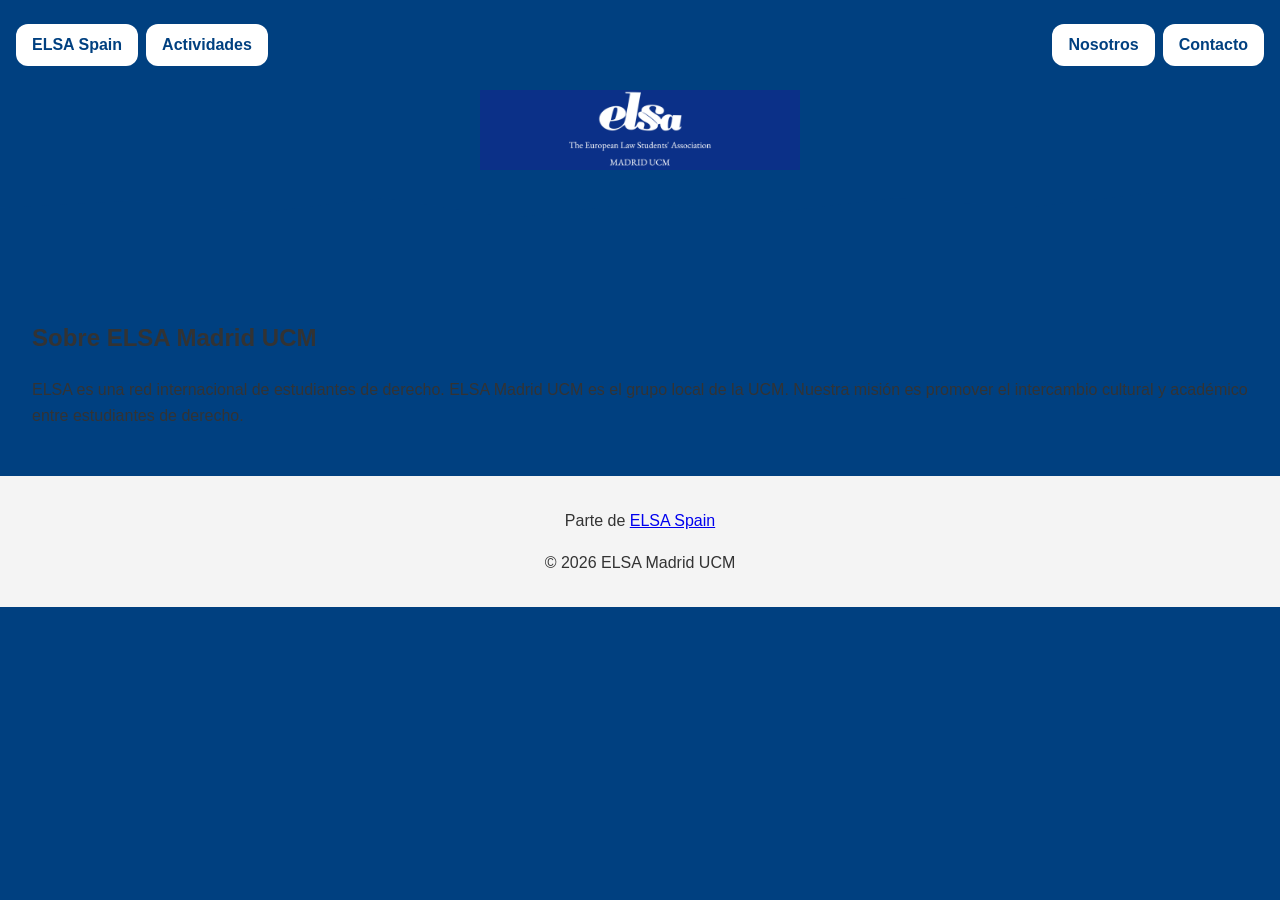
==== about.html @ 3b9e15f2 "primera vista piloto" ====
<!DOCTYPE html>
<html lang="es">
<head>
    <meta charset="UTF-8">
    <meta name="viewport" content="width=device-width, initial-scale=1.0">
    <title>Quiénes somos - ELSA Madrid UCM</title>
    <link rel="stylesheet" href="assets/css/style.css">
</head>
<body>
    <header>
        <div class="top-bar">
            <div class="left-links">
                <a href="https://elsaspain.org" target="_blank" rel="noopener">ELSA Spain</a>
                <a href="events.html">Actividades</a>
            </div>
            <div class="right-links">
                <a href="about.html">Nosotros</a>
                <a href="contact.html">Contacto</a>
            </div>
        </div>
        <div class="main-header">
            <a href="index.html"><img class="logo" src="assets/images/elsa-blue.png" alt="ELSA logo"></a>
        </div>
        <nav>
            <ul>
                <li><a href="index.html">Inicio</a></li>
                <li><a href="about.html">Quiénes somos</a></li>
                <li><a href="events.html">Eventos</a></li>
                <li><a href="blog.html">Noticias</a></li>
                <li><a href="board.html">Junta local</a></li>
                <li><a href="contact.html">Contacto</a></li>
            </ul>
        </nav>
    </header>
    <main>
        <h2>Sobre ELSA Madrid UCM</h2>
        <p>ELSA es una red internacional de estudiantes de derecho. ELSA Madrid UCM es el grupo local de la UCM. Nuestra misión es promover el intercambio cultural y académico entre estudiantes de derecho.</p>
    </main>
    <script src="assets/js/main.js"></script>
    <footer style="text-align:center;padding:1rem;background:#f4f4f4;">
        <p>Parte de <a href="https://elsaspain.org" target="_blank" rel="noopener">ELSA Spain</a></p>
        <p>&copy; 2026 ELSA Madrid UCM</p>
    </footer>
</body>
</html>
---- assets/css/style.css ----
/* Color variables */
:root {
    --elsa-blue: #004080;
    --elsa-orange: #ffa500;
    --elsa-white: #ffffff;
    --text-color: #333;
}

/* Global styles */
body {
    font-family: Arial, sans-serif;
    margin: 0;
    padding: 0;
    line-height: 1.6;
    color: var(--text-color);
    background: var(--elsa-blue);
}

/* top bar links */
.top-bar {
    display: flex;
    justify-content: space-between;
    align-items: center;
    padding: 0.5rem 1rem;
}
.top-bar .left-links, .top-bar .right-links {
    display: flex;
    gap: 0.5rem;
}
.top-bar a {
    background: var(--elsa-white);
    color: var(--elsa-blue);
    padding: 0.5rem 1rem;
    border-radius: 12px;
    text-decoration: none;
    font-weight: bold;
    transition: background 0.3s;
}
.top-bar a:hover {
    background: var(--elsa-orange);
    color: var(--elsa-white);
}

/* header adjustments for logo centered */
header {
    background: var(--elsa-blue);
    color: var(--elsa-white);
    padding: 0;
    position: relative;
    z-index: 10;
}
header .main-header {
    display: flex;
    justify-content: center;
    align-items: center;
    padding: 1rem 0;
}
header .main-header img.logo {
    max-height: 80px;
    cursor: pointer;
}

nav ul {
    display: flex;
    list-style: none;
    justify-content: center;
    padding: 0;
    flex-wrap: wrap;
}
header {
    background: var(--elsa-blue);
    color: var(--elsa-white);
    padding: 1rem 0;
    position: relative;
    z-index: 10;
}
header h1 {
    margin: 0;
    text-align: center;
}
nav ul {
    display: flex;
    list-style: none;
    justify-content: center;
    padding: 0;
    flex-wrap: wrap;
}
nav li {
    margin: 0 1rem;
}
nav a {
    color: var(--elsa-white);
    text-decoration: none;
    transition: color 0.3s;
}
nav a:hover {
    color: var(--elsa-orange);
}

/* wave effect under header */
header::after {
    content: '';
    display: block;
    position: absolute;
    bottom: -1px;
    left: 0;
    width: 100%;
    height: 100px;
    background: var(--elsa-blue);
    clip-path: polygon(0 40%, 10% 33%, 20% 45%, 30% 30%, 40% 50%, 50% 35%, 60% 45%, 70% 30%, 80% 40%, 90% 25%, 100% 45%, 100% 100%, 0% 100%);
}

main {
    padding: 2rem;
    animation: fadeIn 0.8s ease-in;
}

@keyframes fadeIn {
    from { opacity: 0; transform: translateY(10px); }
    to { opacity: 1; transform: translateY(0); }
}

form {
    display: flex;
    flex-direction: column;
    max-width: 400px;
    margin: 0 auto;
}
form label {
    margin-top: 0.5rem;
}
form input, form textarea {
    padding: 0.5rem;
    margin-top: 0.25rem;
    border: 1px solid #ccc;
    border-radius: 4px;
}
button {
    margin-top: 1rem;
    padding: 0.75rem;
    background: var(--elsa-blue);
    color: var(--elsa-white);
    border: none;
    cursor: pointer;
    border-radius: 4px;
    transition: background 0.3s;
}
button:hover {
    background: var(--elsa-orange);
}

/* responsive tweaks */
@media (max-width: 600px) {
    nav ul {
        flex-direction: column;
    }
    nav li {
        margin: 0.5rem 0;
    }
}

/* hero section */
.hero {
    text-align:center;
    padding:4rem 2rem;
    background:var(--elsa-blue);
    color:var(--elsa-white);
}
.hero h2, .hero p {
    color: var(--elsa-white);
}
.hero a {
    display:inline-block;
    margin-top:1rem;
    padding:0.75rem 1.5rem;
    background:var(--elsa-orange);
    color:var(--elsa-white);
    text-decoration:none;
    border-radius:4px;
    transition: background 0.3s;
}
.hero a:hover { background: var(--elsa-white); color: var(--elsa-blue); }.hero a {
    display:inline-block;
    margin-top:1rem;
    padding:0.75rem 1.5rem;
    background:var(--elsa-orange);
    color:var(--elsa-white);
    text-decoration:none;
    border-radius:4px;
    transition: background 0.3s;
}
.hero a:hover { background: var(--elsa-white); color: var(--elsa-blue); }

.overview {
    padding:2rem;
    max-width:800px;
    margin:0 auto;
}

/* event and post cards */
.events-container, .posts-container {
    display: grid;
    grid-template-columns: repeat(auto-fit,minmax(250px,1fr));
    gap: 1rem;
}
.event-card, .post-card {
    border: 1px solid #ddd;
    border-radius: 6px;
    padding: 1rem;
    background:#fff;
    transition: transform 0.3s, box-shadow 0.3s;
}
.event-card:hover, .post-card:hover {
    transform: translateY(-4px);
    box-shadow: 0 4px 12px rgba(0,0,0,0.1);
}
.event-card h4, .post-card h4 {
    margin-top: 0;
}
.event-card small, .post-card small {
    color: #666;
}
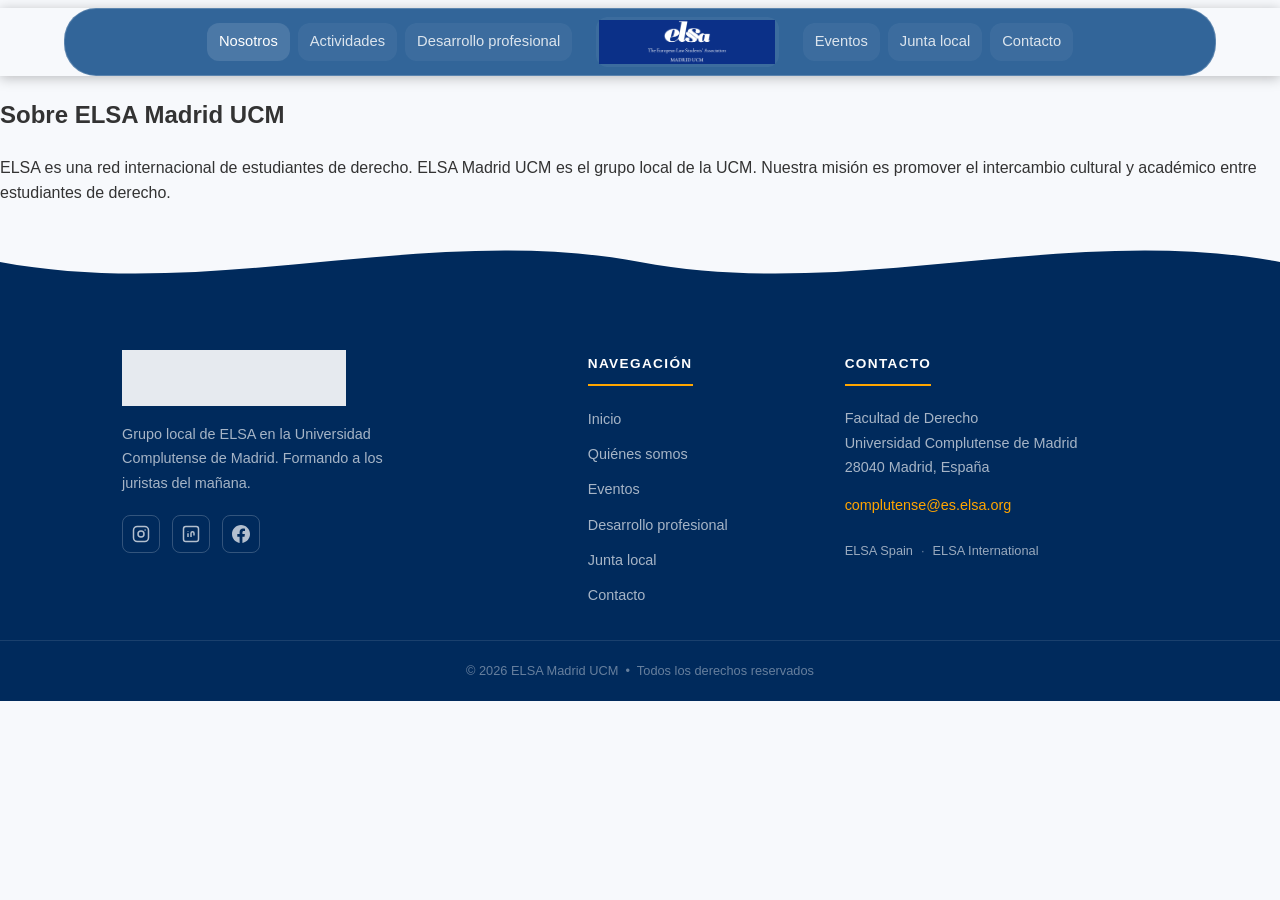
==== commit 62b5aebc: "cambios" ====
--- a/about.html
+++ b/about.html
@@ -7,39 +7,77 @@
     <link rel="stylesheet" href="assets/css/style.css">
 </head>
 <body>
-    <header>
-        <div class="top-bar">
-            <div class="left-links">
-                <a href="https://elsaspain.org" target="_blank" rel="noopener">ELSA Spain</a>
-                <a href="events.html">Actividades</a>
-            </div>
-            <div class="right-links">
-                <a href="about.html">Nosotros</a>
-                <a href="contact.html">Contacto</a>
-            </div>
+    <header class="navbar" id="navbar">
+        <div class="navbar-inner">
+            <nav class="navbar-nav" id="navbar-nav">
+                <a href="about.html" class="nav-link">Nosotros</a>
+                <a href="events.html" class="nav-link">Actividades</a>
+                <a href="blog.html" class="nav-link">Desarrollo profesional</a>
+                <a href="index.html" class="nav-logo"><img src="assets/images/elsa-blue.png" alt="ELSA logo"></a>
+                <a href="events.html" class="nav-link">Eventos</a>
+                <a href="board.html" class="nav-link">Junta local</a>
+                <a href="contact.html" class="nav-link">Contacto</a>
+            </nav>
+            <button class="navbar-burger" id="navbar-burger" aria-label="Abrir menú" aria-expanded="false">
+                <span></span><span></span><span></span>
+            </button>
         </div>
-        <div class="main-header">
-            <a href="index.html"><img class="logo" src="assets/images/elsa-blue.png" alt="ELSA logo"></a>
-        </div>
-        <nav>
-            <ul>
-                <li><a href="index.html">Inicio</a></li>
-                <li><a href="about.html">Quiénes somos</a></li>
-                <li><a href="events.html">Eventos</a></li>
-                <li><a href="blog.html">Noticias</a></li>
-                <li><a href="board.html">Junta local</a></li>
-                <li><a href="contact.html">Contacto</a></li>
-            </ul>
-        </nav>
     </header>
     <main>
         <h2>Sobre ELSA Madrid UCM</h2>
         <p>ELSA es una red internacional de estudiantes de derecho. ELSA Madrid UCM es el grupo local de la UCM. Nuestra misión es promover el intercambio cultural y académico entre estudiantes de derecho.</p>
     </main>
     <script src="assets/js/main.js"></script>
-    <footer style="text-align:center;padding:1rem;background:#f4f4f4;">
-        <p>Parte de <a href="https://elsaspain.org" target="_blank" rel="noopener">ELSA Spain</a></p>
-        <p>&copy; 2026 ELSA Madrid UCM</p>
+    <!-- FOOTER -->
+    <footer class="site-footer">
+        <div class="footer-wave">
+            <svg viewBox="0 0 1440 80" preserveAspectRatio="none" xmlns="http://www.w3.org/2000/svg">
+                <path d="M0,40 C240,80 480,0 720,40 C960,80 1200,0 1440,40 L1440,80 L0,80 Z" fill="#002a5c"/>
+            </svg>
+        </div>
+        <div class="footer-inner">
+            <div class="footer-brand">
+                <img src="assets/images/elsa-blue.png" alt="ELSA Madrid UCM" class="footer-logo">
+                <p>Grupo local de ELSA en la Universidad Complutense de Madrid. Formando a los juristas del mañana.</p>
+                <div class="footer-social">
+                    <a href="https://www.instagram.com/elsamadriducm/?hl=es" aria-label="Instagram" class="social-link" target="_blank" rel="noopener">
+                        <svg viewBox="0 0 24 24" fill="none" stroke="currentColor" stroke-width="2"><rect x="2" y="2" width="20" height="20" rx="5"/><circle cx="12" cy="12" r="4"/><circle cx="17.5" cy="6.5" r="1" fill="currentColor" stroke="none"/></svg>
+                    </a>
+                    <a href="https://www.linkedin.com/company/elsa-complutense/?originalSubdomain=es" aria-label="LinkedIn" class="social-link" target="_blank" rel="noopener">
+                        <svg viewBox="0 0 24 24" fill="none" stroke="currentColor" stroke-width="2"><rect x="2" y="2" width="20" height="20" rx="3"/><line x1="8" y1="11" x2="8" y2="16"/><line x1="8" y1="8" x2="8" y2="8.5"/><path d="M12 11v5M12 11c0-1.5 1-2 2-2s2 .5 2 2v3"/></svg>
+                    </a>
+                    <a href="https://www.facebook.com/DerechoUCM" aria-label="Facebook" class="social-link" target="_blank" rel="noopener">
+                        <svg viewBox="0 0 24 24" fill="currentColor" stroke="none"><path d="M24 12.073c0-6.627-5.373-12-12-12s-12 5.373-12 12c0 5.99 4.388 10.954 10.125 11.854v-8.385H7.078v-3.47h3.047V9.43c0-3.007 1.792-4.669 4.533-4.669 1.312 0 2.686.235 2.686.235v2.953H15.83c-1.491 0-1.956.925-1.956 1.874v2.25h3.328l-.532 3.47h-2.796v8.385C19.612 23.027 24 18.062 24 12.073z"/></svg>
+                    </a>
+                </div>
+            </div>
+            <div class="footer-nav">
+                <h4>Navegación</h4>
+                <ul>
+                    <li><a href="index.html">Inicio</a></li>
+                    <li><a href="about.html">Quiénes somos</a></li>
+                    <li><a href="events.html">Eventos</a></li>
+                    <li><a href="blog.html">Desarrollo profesional</a></li>
+                    <li><a href="board.html">Junta local</a></li>
+                    <li><a href="contact.html">Contacto</a></li>
+                </ul>
+            </div>
+            <div class="footer-contact">
+                <h4>Contacto</h4>
+                <address>
+                    <p>Facultad de Derecho<br>Universidad Complutense de Madrid<br>28040 Madrid, España</p>
+                </address>
+                <a href="mailto:complutense@es.elsa.org" class="footer-email">complutense@es.elsa.org</a>
+                <div class="footer-orgs">
+                    <a href="https://elsaspain.org" target="_blank" rel="noopener" class="footer-org-link">ELSA Spain</a>
+                    <span>·</span>
+                    <a href="https://elsa.org" target="_blank" rel="noopener" class="footer-org-link">ELSA International</a>
+                </div>
+            </div>
+        </div>
+        <div class="footer-bottom">
+            <p>&copy; 2026 ELSA Madrid UCM &nbsp;&bull;&nbsp; Todos los derechos reservados</p>
+        </div>
     </footer>
 </body>
 </html>
--- a/assets/css/style.css
+++ b/assets/css/style.css
@@ -13,105 +13,304 @@
     padding: 0;
     line-height: 1.6;
     color: var(--text-color);
-    background: var(--elsa-blue);
-}
-
-/* top bar links */
-.top-bar {
-    display: flex;
-    justify-content: space-between;
+    background: #f7f9fc;
+    overflow-x: hidden;
+    box-sizing: border-box;
+}
+
+* {
+    box-sizing: border-box;
+}
+
+img {
+    max-width: 100%;
+    height: auto;
+    display: block;
+}
+
+/* =============================================
+   NAVBAR
+   ============================================= */
+.navbar {
+    /* make the bar itself invisible so the menu looks embedded in the page */
+    background: transparent;
+    position: sticky;
+    top: 0;
+    z-index: 200;
+    box-shadow: 0 2px 12px rgba(0,0,0,0.25);
+    transition: transform 0.3s ease;
+}
+.navbar.hide {
+    transform: translateY(-100%);
+}
+.navbar-inner {
+    display: flex;
     align-items: center;
-    padding: 0.5rem 1rem;
-}
-.top-bar .left-links, .top-bar .right-links {
-    display: flex;
+    max-width: 90%;
+    margin: 0.5rem auto;
+    padding: 0.5rem 1.5rem;
+    height: auto;
+    min-height: 68px;
+    gap: 1rem;
+    flex-wrap: wrap;
+    justify-content: center;
+    /* use a slightly lighter blue rectangle to stand out against the page */
+    background: rgba(0,64,128,0.8);
+    backdrop-filter: blur(6px);
+    border-radius: 32px;
+    border: 1px solid rgba(255,255,255,0.2);
+}
+
+/* Logo inside navigation */
+.nav-logo {
+    flex-shrink: 0;
+    display: flex;
+    align-items: center;
+    text-decoration: none;
+    padding: 0.2rem;
+    margin: 0 1rem;
+    background: rgba(255,255,255,0.05);
+    border-radius: 12px;
+}
+.nav-logo img {
+    height: 44px;
+    display: block;
+}
+
+/* legacy selector preserved but no longer used */
+.navbar-logo {
+    display: none;
+}
+
+/* Nav links */
+.navbar-nav {
+    display: flex;
+    align-items: center;
     gap: 0.5rem;
-}
-.top-bar a {
-    background: var(--elsa-white);
-    color: var(--elsa-blue);
-    padding: 0.5rem 1rem;
+    /* center all items together; logo will sit in the middle by virtue of sequence */
+    justify-content: center;
+    order: 1;
+}
+
+/* default pill background so map rectangles are visible even when inactive */
+.nav-link {
+    background: rgba(255,255,255,0.05);
+}
+.nav-link {
+    color: rgba(255,255,255,0.82);
+    text-decoration: none;
+    font-size: 0.92rem;
+    font-weight: 500;
+    padding: 0.45rem 0.75rem;
     border-radius: 12px;
-    text-decoration: none;
-    font-weight: bold;
-    transition: background 0.3s;
-}
-.top-bar a:hover {
+    transition: background 0.2s, color 0.2s;
+    white-space: nowrap;
+}
+.nav-link:hover,
+.nav-link.active {
+    background: rgba(255,255,255,0.12);
+    color: var(--elsa-white);
+}
+.nav-link.nav-external {
+    color: rgba(255,165,0,0.9);
+    font-size: 0.85rem;
+}
+.nav-link.nav-external:hover {
+    color: var(--elsa-orange);
+    background: rgba(255,165,0,0.1);
+}
+
+/* CTA button */
+.navbar-cta {
+    flex-shrink: 0;
+    display: inline-block;
+    padding: 0.5rem 1.2rem;
     background: var(--elsa-orange);
     color: var(--elsa-white);
-}
-
-/* header adjustments for logo centered */
-header {
-    background: var(--elsa-blue);
-    color: var(--elsa-white);
+    text-decoration: none;
+    border-radius: 8px;
+    font-weight: 700;
+    font-size: 0.9rem;
+    margin-left: 0.75rem;
+    transition: background 0.2s, transform 0.2s;
+    white-space: nowrap;
+    order: 2;
+}
+.navbar-cta:hover {
+    background: #e69500;
+    transform: translateY(-1px);
+}
+
+/* Hamburger button */
+.navbar-burger {
+    display: none;
+    flex-direction: column;
+    justify-content: center;
+    gap: 5px;
+    background: none;
+    border: none;
+    cursor: pointer;
+    padding: 0.4rem;
+    margin-left: auto;
+    border-radius: 6px;
+    transition: background 0.2s;
+}
+.navbar-burger:hover { background: rgba(255,255,255,0.1); }
+.navbar-burger span {
+    display: block;
+    width: 24px;
+    height: 2px;
+    background: var(--elsa-white);
+    border-radius: 2px;
+    transition: transform 0.3s, opacity 0.3s;
+}
+.navbar-burger.open span:nth-child(1) { transform: translateY(7px) rotate(45deg); }
+.navbar-burger.open span:nth-child(2) { opacity: 0; }
+.navbar-burger.open span:nth-child(3) { transform: translateY(-7px) rotate(-45deg); }
+
+/* Tablet and below (768px) */
+@media (max-width: 768px) {
+    .navbar-inner {
+        justify-content: center;
+        padding: 0.5rem 1rem;
+        min-height: auto;
+        gap: 0.75rem;
+    }
+    .navbar-logo img {
+        height: 40px;
+    }
+    .navbar-nav {
+        display: none !important;
+        flex-direction: column;
+        align-items: stretch;
+        gap: 0;
+        position: absolute;
+        top: 100%;
+        left: 0; right: 0;
+        background: #003370;
+        padding: 1rem;
+        box-shadow: 0 8px 20px rgba(0,0,0,0.3);
+        margin-left: 0;
+        width: 100%;
+        max-height: 70vh;
+        overflow-y: auto;
+    }
+    .navbar-nav.open {
+        display: flex !important;
+    }
+    .nav-link {
+        padding: 0.7rem 0.75rem;
+        font-size: 0.95rem;
+        border-bottom: 1px solid rgba(255,255,255,0.07);
+    }
+    .nav-link:last-child { border-bottom: none; }
+    .navbar-cta { 
+        display: none; 
+        order: 3;
+    }
+    .navbar-burger { 
+        display: flex;
+        order: 2;
+    }
+    .navbar { position: sticky; }
+}
+
+/* Small phones (600px and below) */
+@media (max-width: 600px) {
+    .navbar-inner {
+        padding: 0.5rem 0.75rem;
+        gap: 0.5rem;
+    }
+    .navbar-logo img {
+        height: 36px;
+    }
+    .navbar-burger {
+        padding: 0.4rem;
+    }
+    .hero {
+        padding: 2rem 1rem;
+        min-height: auto;
+    }
+    .hero-content {
+        padding: 0;
+    }
+    .hero-badge {
+        font-size: 0.75rem;
+        letter-spacing: 0.5px;
+    }
+    .hero-title-line {
+        font-size: clamp(0.95rem, 2.5vw, 1.3rem);
+    }
+    .hero-title-main {
+        font-size: clamp(1.8rem, 6vw, 3.5rem);
+        margin-bottom: 1rem;
+    }
+    .hero-subtitle {
+        font-size: 0.9rem;
+        margin: 1.5rem 0 2rem;
+        line-height: 1.5;
+    }
+    .hero-actions {
+        flex-direction: column;
+        gap: 0.75rem;
+    }
+    .btn-primary, .btn-outline {
+        width: 100%;
+        padding: 0.65rem 1rem;
+        font-size: 0.9rem;
+    }
+    h1, h2, h3, h4, h5, h6 {
+        margin: 0.5rem 0;
+        word-break: break-word;
+    }
+    p {
+        margin: 0.5rem 0;
+        word-break: break-word;
+    }
+}
+
+/* Extra small phones (440px and below) */
+@media (max-width: 440px) {
+    body {
+        font-size: 14px;
+    }
+    .navbar {
+        min-height: auto;
+    }
+    .navbar-inner {
+        padding: 0.4rem 0.5rem;
+        gap: 0.4rem;
+    }
+    .navbar-logo img {
+        height: 32px;
+    }
+    .navbar-burger {
+        width: 36px;
+        height: 36px;
+    }
+    .hero {
+        padding: 1.5rem 0.75rem;
+    }
+    .hero-badge {
+        font-size: 0.7rem;
+    }
+    .hero-title-line {
+        font-size: clamp(0.9rem, 2.2vw, 1.2rem);
+    }
+    .hero-title-main {
+        font-size: clamp(1.5rem, 5vw, 3rem);
+    }
+    .hero-subtitle {
+        font-size: 0.85rem;
+    }
+    .btn-primary, .btn-outline {
+        padding: 0.55rem 0.85rem;
+        font-size: 0.85rem;
+    }
+}
+
+main {
     padding: 0;
-    position: relative;
-    z-index: 10;
-}
-header .main-header {
-    display: flex;
-    justify-content: center;
-    align-items: center;
-    padding: 1rem 0;
-}
-header .main-header img.logo {
-    max-height: 80px;
-    cursor: pointer;
-}
-
-nav ul {
-    display: flex;
-    list-style: none;
-    justify-content: center;
-    padding: 0;
-    flex-wrap: wrap;
-}
-header {
-    background: var(--elsa-blue);
-    color: var(--elsa-white);
-    padding: 1rem 0;
-    position: relative;
-    z-index: 10;
-}
-header h1 {
-    margin: 0;
-    text-align: center;
-}
-nav ul {
-    display: flex;
-    list-style: none;
-    justify-content: center;
-    padding: 0;
-    flex-wrap: wrap;
-}
-nav li {
-    margin: 0 1rem;
-}
-nav a {
-    color: var(--elsa-white);
-    text-decoration: none;
-    transition: color 0.3s;
-}
-nav a:hover {
-    color: var(--elsa-orange);
-}
-
-/* wave effect under header */
-header::after {
-    content: '';
-    display: block;
-    position: absolute;
-    bottom: -1px;
-    left: 0;
-    width: 100%;
-    height: 100px;
-    background: var(--elsa-blue);
-    clip-path: polygon(0 40%, 10% 33%, 20% 45%, 30% 30%, 40% 50%, 50% 35%, 60% 45%, 70% 30%, 80% 40%, 90% 25%, 100% 45%, 100% 100%, 0% 100%);
-}
-
-main {
-    padding: 2rem;
     animation: fadeIn 0.8s ease-in;
 }
 
@@ -149,52 +348,324 @@
     background: var(--elsa-orange);
 }
 
-/* responsive tweaks */
-@media (max-width: 600px) {
-    nav ul {
-        flex-direction: column;
-    }
-    nav li {
-        margin: 0.5rem 0;
-    }
-}
-
-/* hero section */
+/* =============================================
+   HERO SECTION
+   ============================================= */
 .hero {
-    text-align:center;
-    padding:4rem 2rem;
-    background:var(--elsa-blue);
-    color:var(--elsa-white);
-}
-.hero h2, .hero p {
+    position: relative;
+    min-height: 100vh;
+    display: flex;
+    flex-direction: column;
+    align-items: center;
+    justify-content: center;
+    overflow: hidden;
+    background: linear-gradient(135deg, #001a3e 0%, #003370 40%, #004d99 70%, #003370 100%);
     color: var(--elsa-white);
-}
-.hero a {
-    display:inline-block;
-    margin-top:1rem;
-    padding:0.75rem 1.5rem;
-    background:var(--elsa-orange);
-    color:var(--elsa-white);
-    text-decoration:none;
-    border-radius:4px;
-    transition: background 0.3s;
-}
-.hero a:hover { background: var(--elsa-white); color: var(--elsa-blue); }.hero a {
-    display:inline-block;
-    margin-top:1rem;
-    padding:0.75rem 1.5rem;
-    background:var(--elsa-orange);
-    color:var(--elsa-white);
-    text-decoration:none;
-    border-radius:4px;
-    transition: background 0.3s;
-}
-.hero a:hover { background: var(--elsa-white); color: var(--elsa-blue); }
-
+    text-align: center;
+    padding: 6rem 2rem 8rem;
+}
+
+/* Floating decorative shapes */
+.hero-shapes {
+    position: absolute;
+    inset: 0;
+    pointer-events: none;
+    overflow: hidden;
+}
+.shape {
+    position: absolute;
+    border-radius: 50%;
+    opacity: 0.08;
+    animation: shapeDrift 12s ease-in-out infinite alternate;
+}
+.shape-1 {
+    width: 500px; height: 500px;
+    background: var(--elsa-orange);
+    top: -150px; right: -100px;
+    animation-duration: 14s;
+}
+.shape-2 {
+    width: 300px; height: 300px;
+    background: var(--elsa-white);
+    bottom: 50px; left: -80px;
+    animation-duration: 10s;
+    animation-delay: -3s;
+}
+.shape-3 {
+    width: 200px; height: 200px;
+    background: var(--elsa-orange);
+    top: 40%; left: 20%;
+    animation-duration: 16s;
+    animation-delay: -6s;
+    opacity: 0.05;
+}
+.shape-4 {
+    width: 150px; height: 150px;
+    background: var(--elsa-white);
+    bottom: 20%; right: 15%;
+    animation-duration: 11s;
+    animation-delay: -2s;
+    opacity: 0.06;
+    border-radius: 30% 70% 70% 30% / 30% 30% 70% 70%;
+}
+@keyframes shapeDrift {
+    from { transform: translate(0, 0) scale(1) rotate(0deg); }
+    to   { transform: translate(30px, 20px) scale(1.08) rotate(8deg); }
+}
+
+/* Hero content area */
+.hero-content {
+    position: relative;
+    z-index: 2;
+    max-width: 800px;
+}
+
+.hero-badge {
+    display: inline-block;
+    background: rgba(255,165,0,0.18);
+    border: 1px solid rgba(255,165,0,0.5);
+    color: var(--elsa-orange);
+    padding: 0.35rem 1.1rem;
+    border-radius: 999px;
+    font-size: 0.8rem;
+    font-weight: 700;
+    letter-spacing: 0.08em;
+    text-transform: uppercase;
+    margin-bottom: 1.5rem;
+    opacity: 0;
+    transform: translateY(-20px);
+    animation: heroFadeDown 0.8s ease forwards 0.2s;
+}
+
+.hero-title {
+    margin: 0 0 1.2rem;
+    line-height: 1.1;
+    display: flex;
+    flex-direction: column;
+    gap: 0.2rem;
+}
+.hero-title-line {
+    display: block;
+    font-size: clamp(1.2rem, 3vw, 1.6rem);
+    font-weight: 400;
+    color: rgba(255,255,255,0.75);
+    opacity: 0;
+    transform: translateY(30px);
+    animation: heroFadeUp 0.8s ease forwards 0.4s;
+}
+.hero-title-main {
+    display: block;
+    font-size: clamp(2.5rem, 7vw, 5rem);
+    font-weight: 900;
+    color: var(--elsa-white);
+    letter-spacing: -0.02em;
+    opacity: 0;
+    transform: translateY(30px);
+    animation: heroFadeUp 0.8s ease forwards 0.55s;
+}
+.hero-title-main em {
+    font-style: normal;
+    color: var(--elsa-orange);
+    position: relative;
+}
+.hero-title-main em::after {
+    content: '';
+    position: absolute;
+    left: 0; bottom: -4px;
+    width: 100%; height: 3px;
+    background: var(--elsa-orange);
+    border-radius: 2px;
+    transform: scaleX(0);
+    transform-origin: left;
+    animation: underlineGrow 0.6s ease forwards 1.3s;
+}
+@keyframes underlineGrow {
+    to { transform: scaleX(1); }
+}
+
+.hero-subtitle {
+    font-size: clamp(1rem, 2.5vw, 1.25rem);
+    color: rgba(255,255,255,0.82);
+    max-width: 600px;
+    margin: 0 auto 2rem;
+    line-height: 1.7;
+    opacity: 0;
+    transform: translateY(20px);
+    animation: heroFadeUp 0.8s ease forwards 0.75s;
+}
+
+/* Hero buttons */
+.hero-actions {
+    display: flex;
+    gap: 1rem;
+    justify-content: center;
+    flex-wrap: wrap;
+    opacity: 0;
+    transform: translateY(20px);
+    animation: heroFadeUp 0.8s ease forwards 0.95s;
+}
+.btn-primary {
+    display: inline-block;
+    padding: 0.85rem 2rem;
+    background: var(--elsa-orange);
+    color: var(--elsa-white);
+    text-decoration: none;
+    border-radius: 8px;
+    font-weight: 700;
+    font-size: 1rem;
+    transition: transform 0.2s, box-shadow 0.2s, background 0.2s;
+    box-shadow: 0 4px 20px rgba(255,165,0,0.35);
+}
+.btn-primary:hover {
+    background: #e69500;
+    transform: translateY(-3px);
+    box-shadow: 0 8px 30px rgba(255,165,0,0.5);
+}
+.btn-outline {
+    display: inline-block;
+    padding: 0.85rem 2rem;
+    background: transparent;
+    color: var(--elsa-white);
+    text-decoration: none;
+    border-radius: 8px;
+    font-weight: 700;
+    font-size: 1rem;
+    border: 2px solid rgba(255,255,255,0.5);
+    transition: transform 0.2s, border-color 0.2s, background 0.2s;
+}
+.btn-outline:hover {
+    border-color: var(--elsa-white);
+    background: rgba(255,255,255,0.1);
+    transform: translateY(-3px);
+}
+
+/* Scroll indicator */
+.hero-scroll-indicator {
+    position: absolute;
+    bottom: 2rem;
+    left: 50%;
+    transform: translateX(-50%);
+    display: flex;
+    flex-direction: column;
+    align-items: center;
+    gap: 0.4rem;
+    color: rgba(255,255,255,0.5);
+    font-size: 0.75rem;
+    letter-spacing: 0.1em;
+    text-transform: uppercase;
+    z-index: 2;
+    opacity: 0;
+    animation: heroFadeUp 1s ease forwards 1.5s;
+}
+.scroll-chevron {
+    animation: scrollBounce 1.5s ease-in-out infinite;
+}
+.scroll-chevron svg {
+    width: 22px; height: 22px;
+    stroke: rgba(255,255,255,0.5);
+}
+@keyframes scrollBounce {
+    0%, 100% { transform: translateY(0); }
+    50% { transform: translateY(6px); }
+}
+
+/* Hero keyframes */
+@keyframes heroFadeUp {
+    to { opacity: 1; transform: translateY(0); }
+}
+@keyframes heroFadeDown {
+    to { opacity: 1; transform: translateY(0); }
+}
+
+/* =============================================
+   STATS STRIP
+   ============================================= */
+.stats-strip {
+    display: flex;
+    justify-content: center;
+    flex-wrap: wrap;
+    gap: 0;
+    background: var(--elsa-white);
+    border-bottom: 3px solid var(--elsa-orange);
+}
+.stat-item {
+    flex: 1;
+    min-width: 150px;
+    text-align: center;
+    padding: 2rem 1rem;
+    border-right: 1px solid #e0e0e0;
+    opacity: 0;
+    transform: translateY(20px);
+    transition: opacity 0.6s ease, transform 0.6s ease;
+}
+.stat-item:last-child { border-right: none; }
+.stat-item.in-view { opacity: 1; transform: translateY(0); }
+.stat-item .stat-number {
+    display: block;
+    font-size: clamp(2rem, 4vw, 3rem);
+    font-weight: 900;
+    color: var(--elsa-blue);
+    line-height: 1;
+}
+.stat-item .stat-suffix {
+    font-size: 1.5rem;
+    font-weight: 900;
+    color: var(--elsa-orange);
+}
+.stat-item .stat-label {
+    display: block;
+    font-size: 0.85rem;
+    color: #666;
+    margin-top: 0.4rem;
+    text-transform: uppercase;
+    letter-spacing: 0.06em;
+}
+
+/* =============================================
+   OVERVIEW CARDS
+   ============================================= */
 .overview {
-    padding:2rem;
-    max-width:800px;
-    margin:0 auto;
+    padding: 4rem 2rem;
+    max-width: 1100px;
+    margin: 0 auto;
+    background: #f7f9fc;
+}
+.overview-grid {
+    display: grid;
+    grid-template-columns: repeat(auto-fit, minmax(250px, 1fr));
+    gap: 1.5rem;
+}
+.overview-card {
+    background: var(--elsa-white);
+    border-radius: 12px;
+    padding: 2rem 1.5rem;
+    text-align: center;
+    border: 1px solid #e8eef5;
+    box-shadow: 0 2px 12px rgba(0,64,128,0.06);
+    transition: transform 0.3s, box-shadow 0.3s;
+    opacity: 0;
+    transform: translateY(24px);
+}
+.overview-card.in-view { opacity: 1; transform: translateY(0); }
+.overview-card:hover {
+    transform: translateY(-6px);
+    box-shadow: 0 10px 30px rgba(0,64,128,0.12);
+}
+.overview-icon {
+    font-size: 2.5rem;
+    margin-bottom: 1rem;
+    display: block;
+}
+.overview-card h3 {
+    color: var(--elsa-blue);
+    margin: 0 0 0.75rem;
+    font-size: 1.15rem;
+}
+.overview-card p {
+    color: #555;
+    font-size: 0.95rem;
+    line-height: 1.6;
+    margin: 0;
 }
 
 /* event and post cards */
@@ -220,3 +691,161 @@
 .event-card small, .post-card small {
     color: #666;
 }
+/* =============================================
+   FOOTER
+   ============================================= */
+.site-footer {
+    background: #002a5c;
+    color: rgba(255,255,255,0.8);
+    position: relative;
+}
+
+/* SVG wave at the top of footer */
+.footer-wave {
+    line-height: 0;
+    background: #f7f9fc; /* match the section above */
+}
+.footer-wave svg {
+    display: block;
+    width: 100%;
+    height: 80px;
+}
+
+/* Main footer grid */
+.footer-inner {
+    display: grid;
+    grid-template-columns: 2fr 1fr 1.5fr;
+    gap: 3rem;
+    max-width: 1100px;
+    margin: 0 auto;
+    padding: 3rem 2rem 2rem;
+}
+
+/* Brand column */
+.footer-brand .footer-logo {
+    max-height: 56px;
+    margin-bottom: 1rem;
+    /* invert colors so white logo shows on dark bg */
+    filter: brightness(0) invert(1);
+    opacity: 0.9;
+}
+.footer-brand p {
+    font-size: 0.9rem;
+    line-height: 1.7;
+    color: rgba(255,255,255,0.65);
+    margin: 0 0 1.25rem;
+    max-width: 280px;
+}
+.footer-social {
+    display: flex;
+    gap: 0.75rem;
+}
+.social-link {
+    display: flex;
+    align-items: center;
+    justify-content: center;
+    width: 38px; height: 38px;
+    border-radius: 8px;
+    border: 1px solid rgba(255,255,255,0.2);
+    color: rgba(255,255,255,0.7);
+    transition: background 0.2s, color 0.2s, border-color 0.2s, transform 0.2s;
+    text-decoration: none;
+}
+.social-link svg { width: 18px; height: 18px; }
+.social-link:hover {
+    background: var(--elsa-orange);
+    border-color: var(--elsa-orange);
+    color: var(--elsa-white);
+    transform: translateY(-3px);
+}
+
+/* Navigation column */
+.footer-nav h4, .footer-contact h4 {
+    color: var(--elsa-white);
+    font-size: 0.85rem;
+    text-transform: uppercase;
+    letter-spacing: 0.1em;
+    margin: 0 0 1.25rem;
+    padding-bottom: 0.6rem;
+    border-bottom: 2px solid var(--elsa-orange);
+    display: inline-block;
+}
+.footer-nav ul {
+    list-style: none;
+    padding: 0;
+    margin: 0;
+    display: flex;
+    flex-direction: column;
+    gap: 0.6rem;
+}
+.footer-nav a {
+    color: rgba(255,255,255,0.65);
+    text-decoration: none;
+    font-size: 0.9rem;
+    transition: color 0.2s, padding-left 0.2s;
+    display: inline-block;
+}
+.footer-nav a:hover {
+    color: var(--elsa-orange);
+    padding-left: 6px;
+}
+
+/* Contact column */
+.footer-contact address {
+    font-style: normal;
+}
+.footer-contact address p {
+    color: rgba(255,255,255,0.65);
+    font-size: 0.9rem;
+    line-height: 1.7;
+    margin: 0 0 0.75rem;
+}
+.footer-email {
+    display: inline-block;
+    color: var(--elsa-orange);
+    text-decoration: none;
+    font-size: 0.9rem;
+    margin-bottom: 1rem;
+    transition: opacity 0.2s;
+}
+.footer-email:hover { opacity: 0.8; text-decoration: underline; }
+.footer-orgs {
+    display: flex;
+    align-items: center;
+    gap: 0.5rem;
+    font-size: 0.8rem;
+    color: rgba(255,255,255,0.4);
+    margin-top: 0.5rem;
+}
+.footer-org-link {
+    color: rgba(255,255,255,0.6);
+    text-decoration: none;
+    transition: color 0.2s;
+}
+.footer-org-link:hover { color: var(--elsa-orange); }
+
+/* Footer bottom bar */
+.footer-bottom {
+    border-top: 1px solid rgba(255,255,255,0.1);
+    text-align: center;
+    padding: 1.25rem 2rem;
+    font-size: 0.8rem;
+    color: rgba(255,255,255,0.4);
+}
+.footer-bottom p { margin: 0; }
+
+/* Responsive footer */
+@media (max-width: 768px) {
+    .footer-inner {
+        grid-template-columns: 1fr;
+        gap: 2rem;
+        padding: 2.5rem 1.5rem 1.5rem;
+    }
+    .footer-brand p { max-width: 100%; }
+}
+@media (max-width: 600px) {
+    .stats-strip { flex-direction: column; }
+    .stat-item { border-right: none; border-bottom: 1px solid #e0e0e0; }
+    .stat-item:last-child { border-bottom: none; }
+    .hero-scroll-indicator { display: none; }
+}
